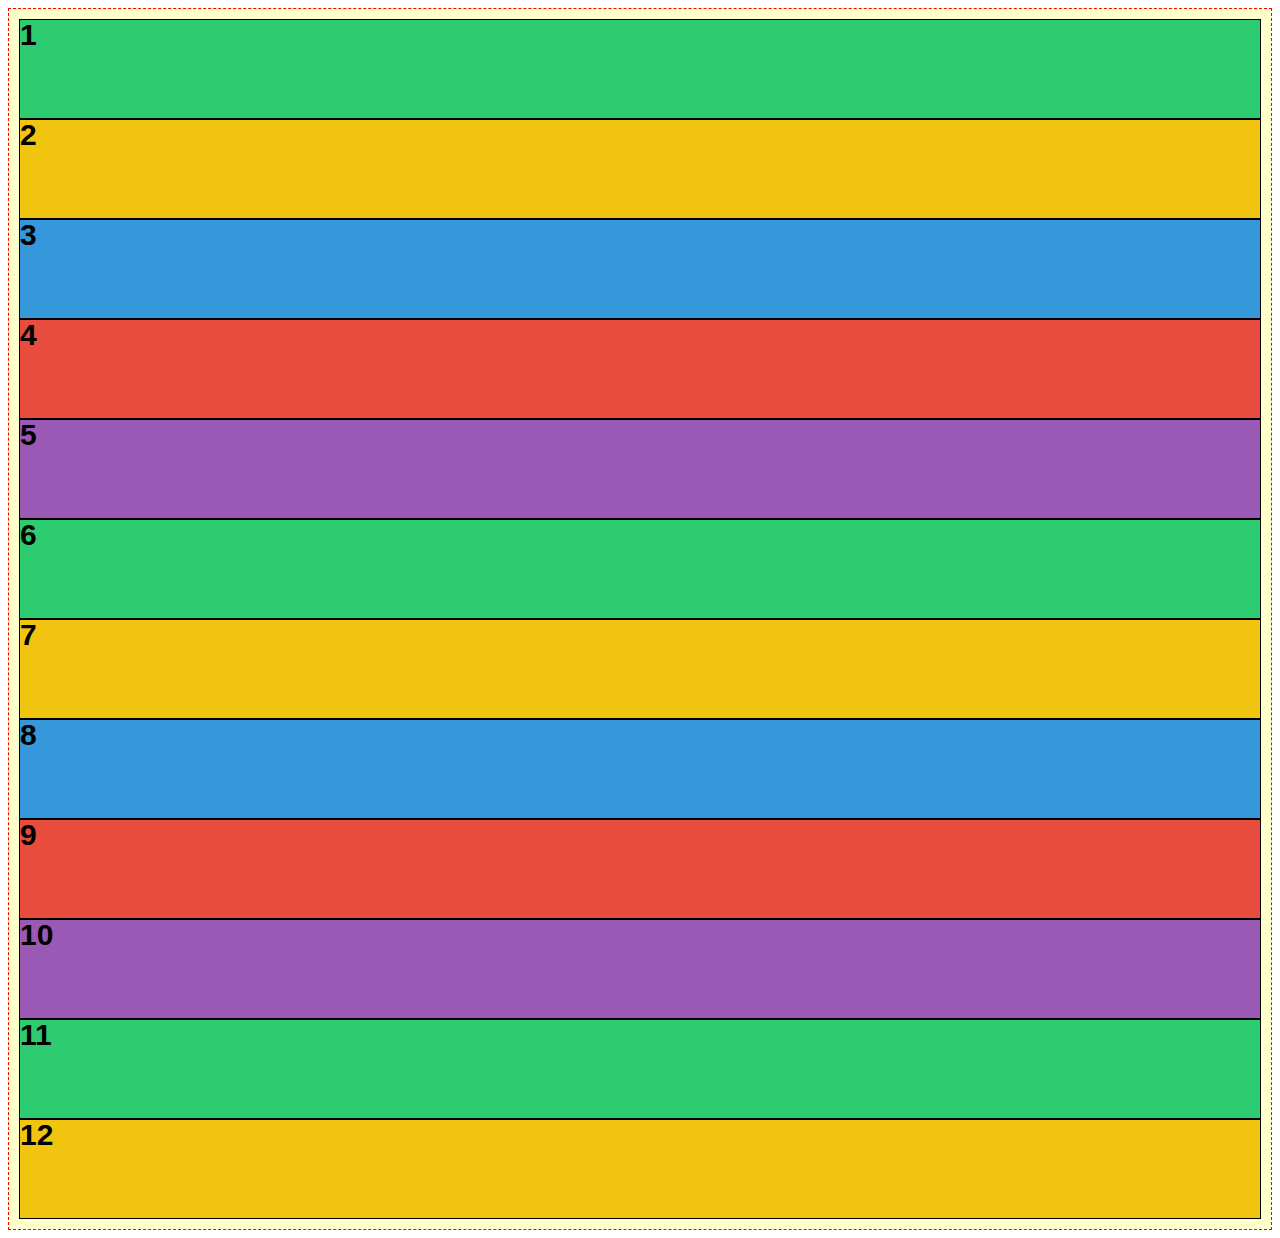
==== 01-Calc/01-Calc/index.html @ b4c7e57d "Aktualizace podkladů" ====
<!DOCTYPE html>
<html>
<head>
    <meta charset="utf-8">
    <meta name="viewport" content="width=device-width, initial-scale=1">
    <title>Calc</title>
    <link rel="stylesheet" type="text/css" href="style.css">
</head>
<body>

    <div class="kontejner">

        <div class="box">1</div>
        <div class="box">2</div>
        <div class="box">3</div>
        <div class="box">4</div>
        <div class="box">5</div>
        <div class="box">6</div>
        <div class="box">7</div>
        <div class="box">8</div>
        <div class="box">9</div>
        <div class="box">10</div>
        <div class="box">11</div>
        <div class="box">12</div>

    </div>

</body>
</html>
---- 01-Calc/01-Calc/style.css ----
/* intuitivnejsi box-sizing */
html { box-sizing: border-box; }
*, ::after, ::before { box-sizing: inherit; }

.box {
	font: 30px/1 sans-serif;
	font-weight: bold;
	border: 1px solid black;
	min-height: 100px;
}

.box:nth-child(5n+1) { background-color: #2ecc71;}
.box:nth-child(5n+2) { background-color: #f1c40f;}
.box:nth-child(5n+3) { background-color: #3498db;}
.box:nth-child(5n+4) { background-color: #e74c3c;}
.box:nth-child(5n+5) { background-color: #9b59b6;}

.kontejner {
	padding: 10px;
	border: 1px dashed red;
	background-color: #ffffcc;
}

/* ---------------------------------------------------- */
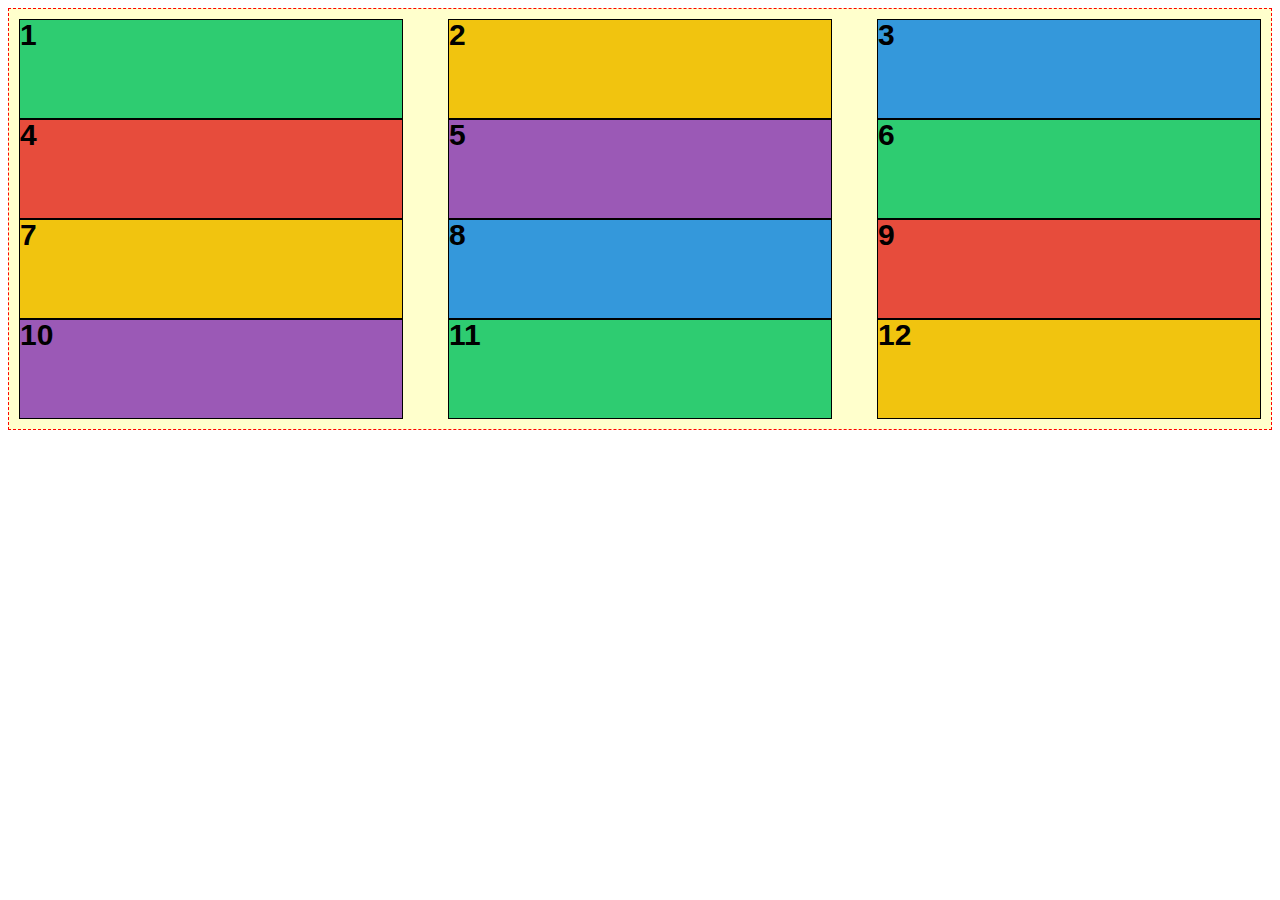
==== commit 9bfbdfd5: "calc" ====
--- a/01-Calc/01-Calc/index.html
+++ b/01-Calc/01-Calc/index.html
@@ -10,7 +10,7 @@
 
     <div class="kontejner">
 
-        <div class="box">1</div>
+        <div class="box prvni">1</div>
         <div class="box">2</div>
         <div class="box">3</div>
         <div class="box">4</div>
--- a/01-Calc/01-Calc/style.css
+++ b/01-Calc/01-Calc/style.css
@@ -16,9 +16,14 @@
 .box:nth-child(5n+5) { background-color: #9b59b6;}
 
 .kontejner {
+	display: flex;
 	padding: 10px;
 	border: 1px dashed red;
 	background-color: #ffffcc;
+	flex-wrap: wrap ;
+	justify-content: space-between;
 }
 
-/* ---------------------------------------------------- */
+.box {
+	flex: 0 0 calc((100% - 90px) / 3)
+}